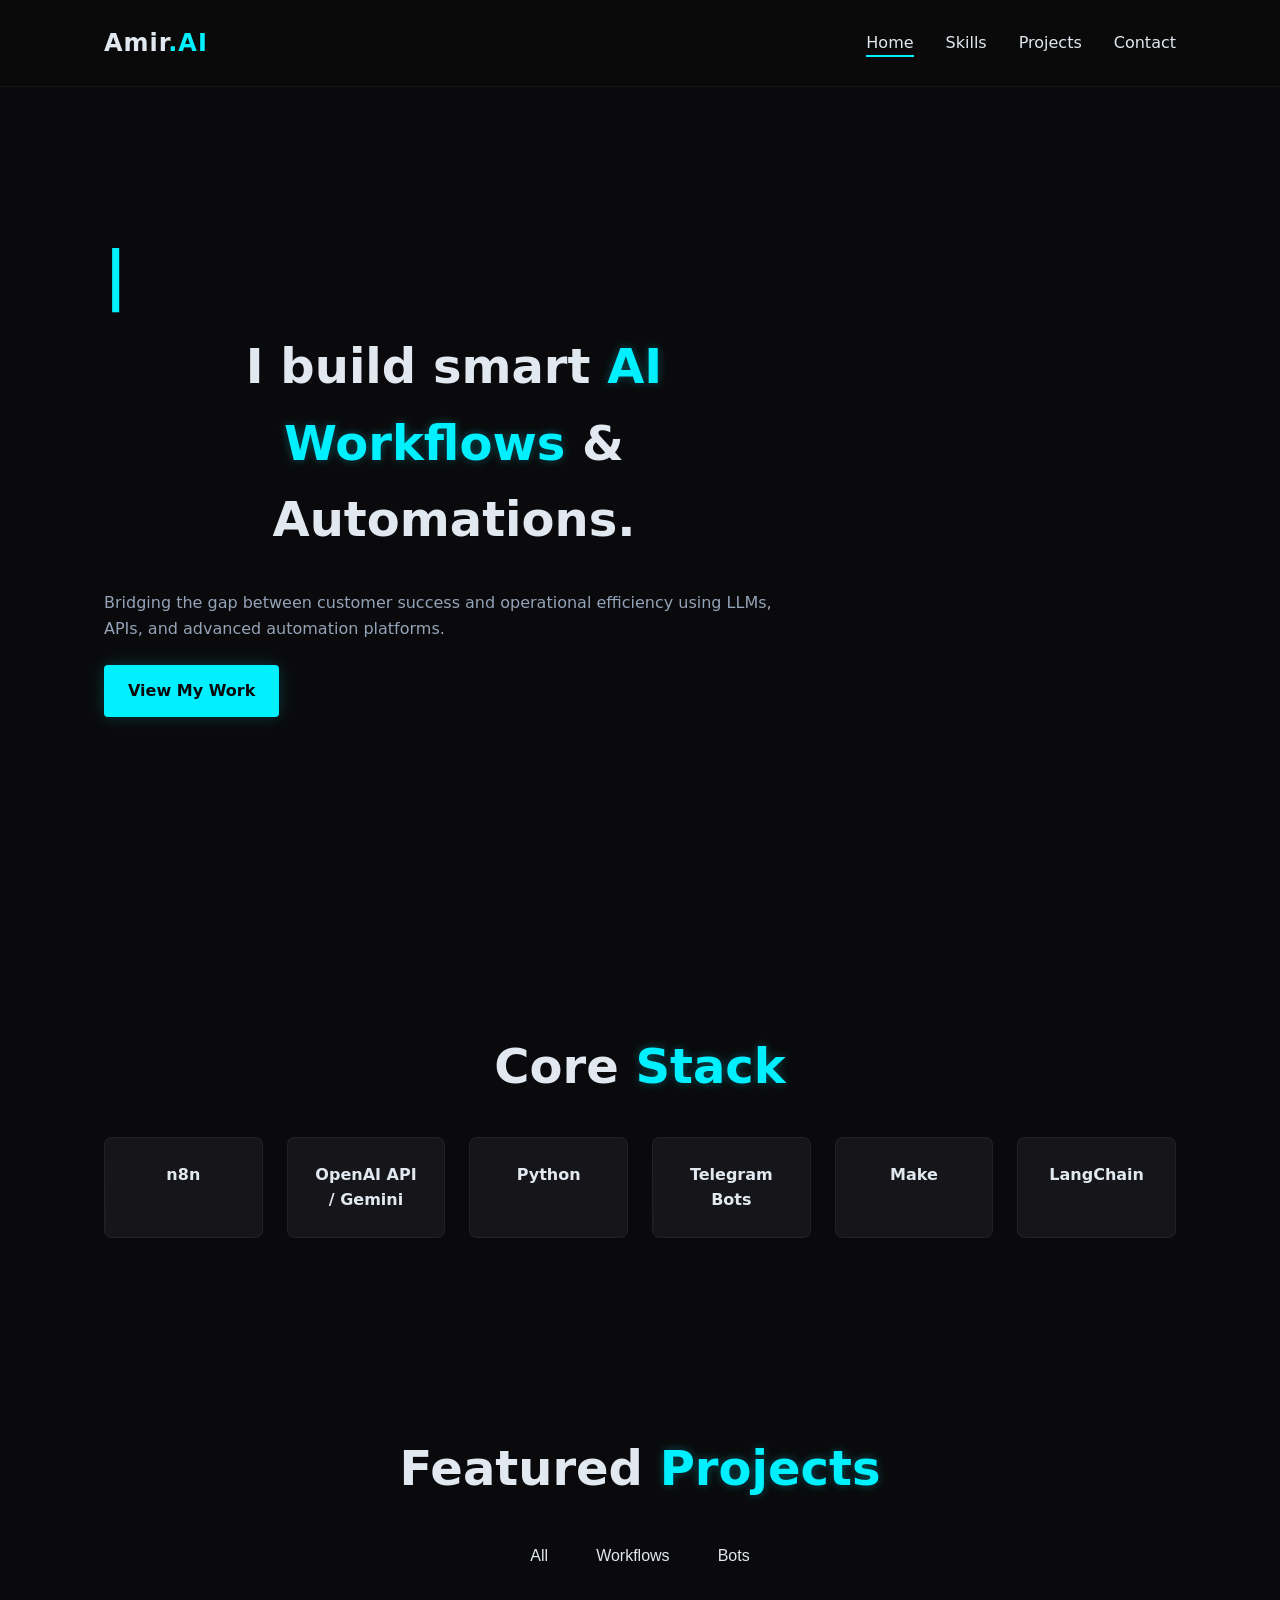
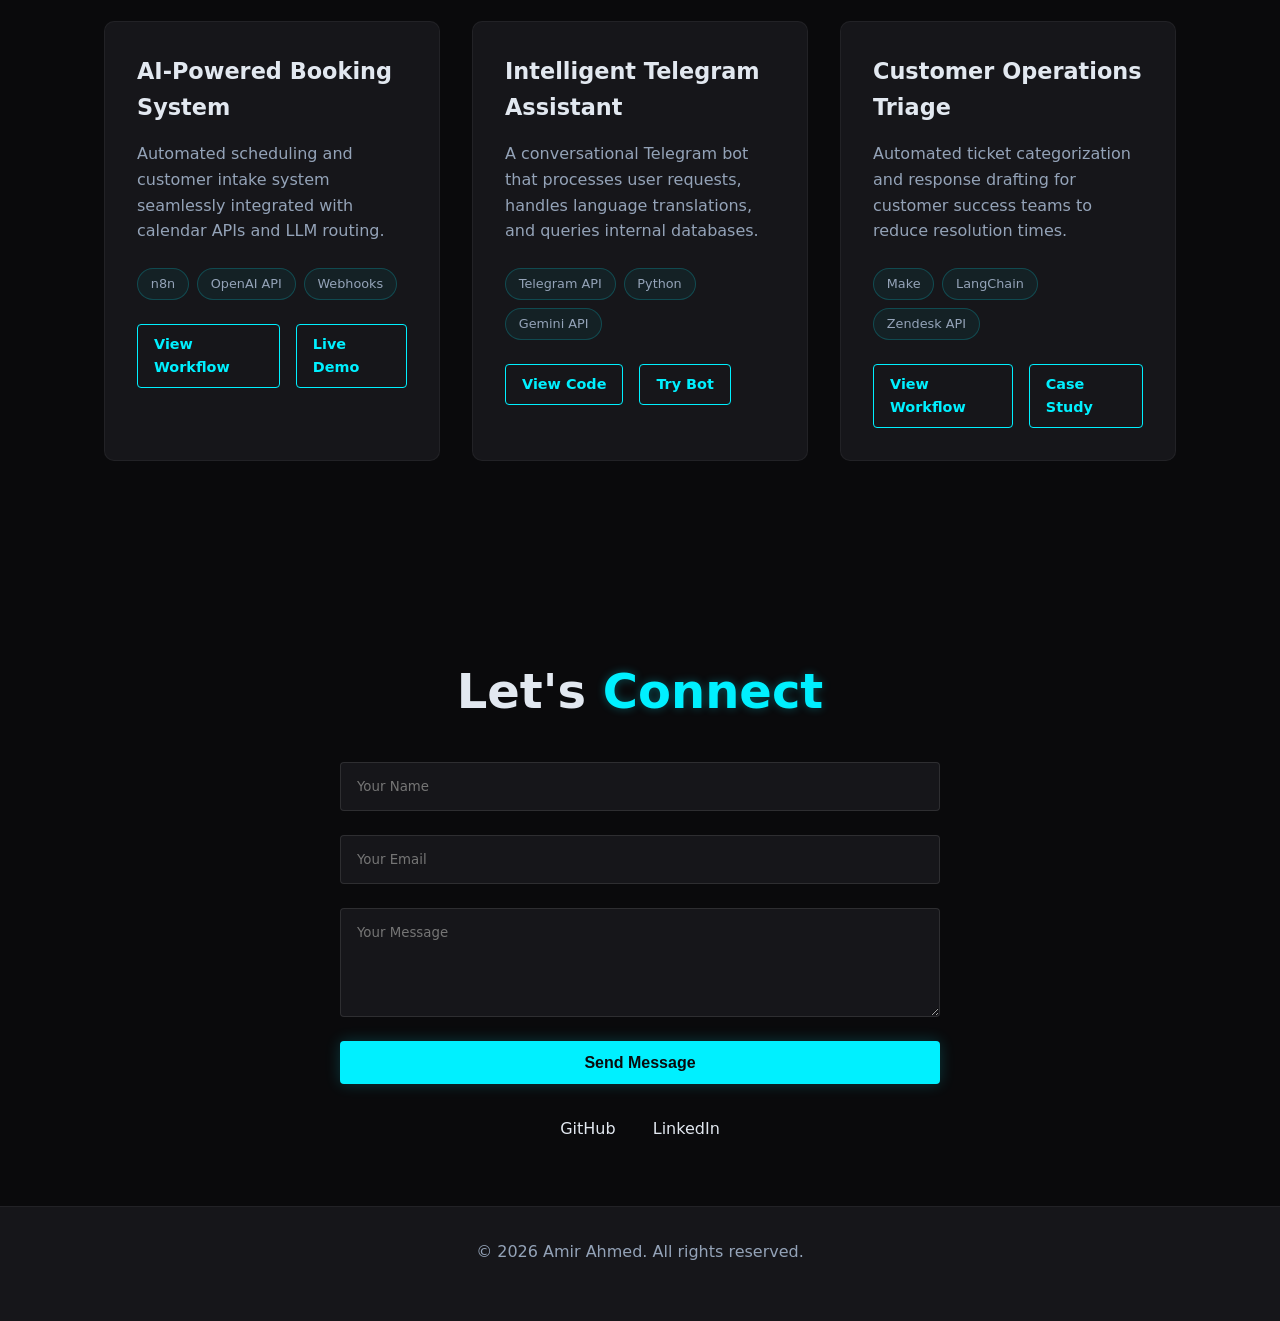
==== index.html @ 6db86df1 "Update index.html" ====
<!DOCTYPE html>
<html lang="en">
<head>
    <meta charset="UTF-8">
    <meta name="viewport" content="width=device-width, initial-scale=1.0">
    <title>Amir Ahmed | AI Automation Portfolio</title>
    <link rel="stylesheet" href="main.css">
</head>
<body>
    <header>
        <nav>
            <div class="logo">Amir<span>.AI</span></div>
            <ul class="nav-links">
                <li><a href="#home">Home</a></li>
                <li><a href="#skills">Skills</a></li>
                <li><a href="#projects">Projects</a></li>
                <li><a href="#contact">Contact</a></li>
            </ul>
            <div class="hamburger">
                <span class="bar"></span>
                <span class="bar"></span>
                <span class="bar"></span>
            </div>
        </nav>
    </header>

    <main>
        <section id="home" class="hero">
            <div class="hero-content">
                <h1><span id="typewriter"></span><span class="cursor">|</span></h1>
                <h2 class="reveal delay-1">I build smart <span class="highlight">AI Workflows</span> & Automations.</h2>
                <p class="reveal delay-2">Bridging the gap between customer success and operational efficiency using LLMs, APIs, and advanced automation platforms.</p>
                <a href="#projects" class="btn primary-btn reveal delay-3">View My Work</a>
            </div>
        </section>

        <section id="skills" class="skills reveal">
            <h2>Core <span class="highlight">Stack</span></h2>
            <div class="skills-grid">
                <div class="skill-card reveal delay-1">n8n</div>
                <div class="skill-card reveal delay-2">OpenAI API / Gemini</div>
                <div class="skill-card reveal delay-3">Python</div>
                <div class="skill-card reveal delay-1">Telegram Bots</div>
                <div class="skill-card reveal delay-2">Make</div>
                <div class="skill-card reveal delay-3">LangChain</div>
            </div>
        </section>

        <section id="projects" class="projects reveal">
            <h2>Featured <span class="highlight">Projects</span></h2>
            
            <div class="filter-container reveal delay-1">
                <button class="filter-btn active" data-filter="all">All</button>
                <button class="filter-btn" data-filter="workflow">Workflows</button>
                <button class="filter-btn" data-filter="bot">Bots</button>
            </div>

            <div class="projects-grid">
                <div class="project-card reveal delay-1" data-category="workflow">
                    <div class="card-glow"></div>
                    <h3>AI-Powered Booking System</h3>
                    <p>Automated scheduling and customer intake system seamlessly integrated with calendar APIs and LLM routing.</p>
                    <div class="tags">
                        <span>n8n</span>
                        <span>OpenAI API</span>
                        <span>Webhooks</span>
                    </div>
                    <div class="project-links">
                        <a href="project.html" class="btn secondary-btn">View Workflow</a>
                        <a href="#" class="btn secondary-btn">Live Demo</a>
                    </div>
                </div>

                <div class="project-card reveal delay-2" data-category="bot">
                    <div class="card-glow"></div>
                    <h3>Intelligent Telegram Assistant</h3>
                    <p>A conversational Telegram bot that processes user requests, handles language translations, and queries internal databases.</p>
                    <div class="tags">
                        <span>Telegram API</span>
                        <span>Python</span>
                        <span>Gemini API</span>
                    </div>
                    <div class="project-links">
                        <a href="#" class="btn secondary-btn">View Code</a>
                        <a href="#" class="btn secondary-btn">Try Bot</a>
                    </div>
                </div>

                <div class="project-card reveal delay-3" data-category="workflow">
                    <div class="card-glow"></div>
                    <h3>Customer Operations Triage</h3>
                    <p>Automated ticket categorization and response drafting for customer success teams to reduce resolution times.</p>
                    <div class="tags">
                        <span>Make</span>
                        <span>LangChain</span>
                        <span>Zendesk API</span>
                    </div>
                    <div class="project-links">
                        <a href="#" class="btn secondary-btn">View Workflow</a>
                        <a href="#" class="btn secondary-btn">Case Study</a>
                    </div>
                </div>
            </div>
        </section>

        <section id="contact" class="contact reveal">
            <h2>Let's <span class="highlight">Connect</span></h2>
            
            <form action="https://formspree.io/f/mqevnwzp" method="POST" class="contact-form reveal delay-1">
                <input type="text" name="name" placeholder="Your Name" required>
                <input type="email" name="email" placeholder="Your Email" required>
                <textarea name="message" placeholder="Your Message" rows="5" required></textarea>
                
                <input type="hidden" name="_next" value="https://amirahmed-dev.github.io/amir-ai-portfolio/thankyou.html">
                
                <button type="submit" class="btn primary-btn">Send Message</button>
            </form>

            <div class="social-links reveal delay-2">
                <a href="https://github.com/amirahmed-dev" target="_blank" rel="noopener noreferrer">GitHub</a>
                <a href="https://www.linkedin.com/in/amir-ahmed-236945211" target="_blank" rel="noopener noreferrer">LinkedIn</a>
            </div>
        </section>
    </main>

    <footer>
        <p>&copy; 2026 Amir Ahmed. All rights reserved.</p>
    </footer>

    <script src="main.js"></script>
</body>
</html>
---- main.css ----
/* Custom Properties / Dark Theme variables */
:root {
    --bg-main: #0a0a0c;
    --bg-secondary: #16161a;
    --text-main: #e2e8f0;
    --text-muted: #94a3b8;
    --neon-accent: #00f0ff;
    --neon-hover: #00c3ff;
    --neon-purple: #b026ff;
    --font-main: 'Segoe UI', system-ui, -apple-system, sans-serif;
    --transition-fast: 0.3s ease;
    --transition-slow: 0.8s cubic-bezier(0.16, 1, 0.3, 1);
}

/* Reset & Global */
* {
    margin: 0;
    padding: 0;
    box-sizing: border-box;
}

html {
    scroll-behavior: smooth;
}

body {
    background-color: var(--bg-main);
    color: var(--text-main);
    font-family: var(--font-main);
    line-height: 1.6;
    overflow-x: hidden;
}

.highlight {
    color: var(--neon-accent);
    text-shadow: 0 0 10px rgba(0, 240, 255, 0.3);
}

/* Typography & Animations */
h1 { 
    font-size: clamp(2.5rem, 5vw, 4rem); 
    line-height: 1.1; 
    margin-bottom: 1rem; 
    min-height: 4.5rem; /* Prevents layout shift during typing */
}

/* Typing Cursor Animation */
.cursor {
    display: inline-block;
    color: var(--neon-accent);
    animation: blink 1s step-end infinite;
}

@keyframes blink {
    0%, 100% { opacity: 1; }
    50% { opacity: 0; }
}

h2 { font-size: clamp(2rem, 4vw, 3rem); margin-bottom: 2rem; text-align: center; }
p { color: var(--text-muted); margin-bottom: 1.5rem; }

/* Scroll Reveal Classes */
.reveal {
    opacity: 0;
    transform: translateY(40px);
    transition: var(--transition-slow);
}

.reveal.active {
    opacity: 1;
    transform: translateY(0);
}

.delay-1 { transition-delay: 0.1s; }
.delay-2 { transition-delay: 0.2s; }
.delay-3 { transition-delay: 0.3s; }

/* Buttons */
.btn {
    display: inline-block;
    padding: 0.8rem 1.5rem;
    border-radius: 4px;
    text-decoration: none;
    font-weight: 600;
    transition: var(--transition-fast);
    cursor: pointer;
    border: none;
    font-size: 1rem;
    position: relative;
    overflow: hidden;
}

.primary-btn {
    background-color: var(--neon-accent);
    color: var(--bg-main);
    box-shadow: 0 0 15px rgba(0, 240, 255, 0.2);
}

.primary-btn:hover {
    background-color: var(--neon-hover);
    box-shadow: 0 0 25px rgba(0, 240, 255, 0.6);
    transform: translateY(-3px);
}

.secondary-btn {
    background-color: transparent;
    color: var(--neon-accent);
    border: 1px solid var(--neon-accent);
    padding: 0.5rem 1rem;
    font-size: 0.9rem;
}

.secondary-btn:hover {
    background-color: rgba(0, 240, 255, 0.1);
    box-shadow: inset 0 0 10px rgba(0, 240, 255, 0.2);
}

/* Navigation */
header {
    position: fixed;
    width: 100%;
    top: 0;
    background: rgba(10, 10, 12, 0.8);
    backdrop-filter: blur(12px);
    z-index: 1000;
    border-bottom: 1px solid rgba(255, 255, 255, 0.05);
}

nav {
    display: flex;
    justify-content: space-between;
    align-items: center;
    padding: 1.5rem 5%;
    max-width: 1200px;
    margin: 0 auto;
}

.logo {
    font-size: 1.5rem;
    font-weight: 700;
    letter-spacing: 1px;
}

.logo span { color: var(--neon-accent); }

.nav-links {
    display: flex;
    list-style: none;
    gap: 2rem;
}

.nav-links a {
    color: var(--text-main);
    text-decoration: none;
    font-weight: 500;
    transition: var(--transition-fast);
    position: relative;
}

/* Nav Link Underline Animation */
.nav-links a::after {
    content: '';
    position: absolute;
    width: 0;
    height: 2px;
    bottom: -5px;
    left: 0;
    background-color: var(--neon-accent);
    transition: var(--transition-fast);
}

.nav-links a:hover::after, .nav-links a.active::after {
    width: 100%;
}

.nav-links a:hover { color: var(--neon-accent); }

.hamburger { display: none; cursor: pointer; }
.bar {
    display: block; width: 25px; height: 3px; margin: 5px auto;
    background-color: var(--text-main); transition: var(--transition-fast);
}

/* Layout Utilities */
section { padding: 8rem 5% 4rem; max-width: 1200px; margin: 0 auto; }

/* Hero Section */
.hero { height: 100vh; display: flex; align-items: center; justify-content: flex-start; }
.hero-content { max-width: 700px; }

/* Skills Section */
.skills-grid {
    display: grid;
    grid-template-columns: repeat(auto-fit, minmax(150px, 1fr));
    gap: 1.5rem;
}

.skill-card {
    background: var(--bg-secondary);
    padding: 1.5rem;
    text-align: center;
    border-radius: 8px;
    border: 1px solid rgba(255,255,255,0.05);
    transition: var(--transition-fast);
    font-weight: 600;
    position: relative;
    overflow: hidden;
    z-index: 1;
}

/* Skill Card Hover Pulse */
.skill-card::before {
    content: '';
    position: absolute;
    top: 0; left: 0; width: 100%; height: 100%;
    background: linear-gradient(45deg, transparent, rgba(0, 240, 255, 0.1), transparent);
    transform: translateX(-100%);
    transition: 0.5s ease;
    z-index: -1;
}

.skill-card:hover::before {
    transform: translateX(100%);
}

.skill-card:hover {
    border-color: var(--neon-accent);
    transform: translateY(-5px);
    box-shadow: 0 10px 20px rgba(0, 240, 255, 0.15);
    color: var(--neon-accent);
}

/* Projects Section */
.filter-container { display: flex; justify-content: center; gap: 1rem; margin-bottom: 3rem; }

.filter-btn {
    background: transparent; color: var(--text-main); border: none; font-size: 1rem;
    cursor: pointer; padding: 0.5rem 1rem; transition: var(--transition-fast);
    position: relative;
}

.projects-grid {
    display: grid;
    grid-template-columns: repeat(auto-fit, minmax(320px, 1fr));
    gap: 2rem;
}

.project-card {
    background: var(--bg-secondary);
    border-radius: 10px;
    padding: 2rem;
    border: 1px solid rgba(255,255,255,0.05);
    transition: transform 0.4s ease, box-shadow 0.4s ease;
    position: relative;
    overflow: hidden;
}

/* Interactive Card Gradient Border */
.card-glow {
    position: absolute;
    top: 0; left: 0; right: 0; bottom: 0;
    border-radius: 10px;
    pointer-events: none;
    box-shadow: inset 0 0 0 1px transparent;
    transition: var(--transition-fast);
}

.project-card:hover {
    transform: translateY(-8px);
    box-shadow: 0 15px 30px rgba(0,0,0,0.5);
}

.project-card:hover .card-glow {
    box-shadow: inset 0 0 0 1px var(--neon-purple);
    background: radial-gradient(circle at 50% 0%, rgba(176, 38, 255, 0.1) 0%, transparent 70%);
}

.project-card h3 { margin-bottom: 1rem; font-size: 1.4rem; transition: color 0.3s; }
.project-card:hover h3 { color: var(--neon-purple); }

.tags { display: flex; flex-wrap: wrap; gap: 0.5rem; margin-bottom: 1.5rem; }
.tags span {
    background: rgba(0, 240, 255, 0.05);
    color: var(--text-muted);
    border: 1px solid rgba(0, 240, 255, 0.2);
    padding: 0.3rem 0.8rem;
    border-radius: 50px;
    font-size: 0.8rem;
    transition: var(--transition-fast);
}

.project-card:hover .tags span {
    color: var(--neon-accent);
    border-color: var(--neon-accent);
    background: rgba(0, 240, 255, 0.1);
}

.project-links { display: flex; gap: 1rem; }

/* Contact & Footer styling remains the same... */
.contact-form { max-width: 600px; margin: 0 auto 2rem; display: flex; flex-direction: column; gap: 1.5rem; }
input, textarea { width: 100%; padding: 1rem; background: var(--bg-secondary); border: 1px solid rgba(255,255,255,0.1); border-radius: 4px; color: var(--text-main); font-family: inherit; transition: var(--transition-fast); }
input:focus, textarea:focus { outline: none; border-color: var(--neon-accent); box-shadow: 0 0 10px rgba(0, 240, 255, 0.1); }
.social-links { text-align: center; }
.social-links a { color: var(--text-main); text-decoration: none; margin: 0 1rem; transition: var(--transition-fast); }
.social-links a:hover { color: var(--neon-accent); text-shadow: 0 0 8px rgba(0,240,255,0.4); }
footer { text-align: center; padding: 2rem; background: var(--bg-secondary); border-top: 1px solid rgba(255,255,255,0.05); }

/* Responsive Media Queries */
@media (max-width: 768px) {
    .hamburger { display: block; }
    .nav-links {
        position: fixed; left: -100%; top: 70px; flex-direction: column; background: var(--bg-main); width: 100%; text-align: center; transition: 0.3s; padding: 2rem 0; box-shadow: 0 10px 10px rgba(0,0,0,0.2);
    }
    .nav-links.active { left: 0; }
    .hamburger.active .bar:nth-child(2) { opacity: 0; }
    .hamburger.active .bar:nth-child(1) { transform: translateY(8px) rotate(45deg); }
    .hamburger.active .bar:nth-child(3) { transform: translateY(-8px) rotate(-45deg); }
    .hero { text-align: center; justify-content: center; }
    h1 { min-height: 7rem; } /* Account for text wrapping on mobile */
}
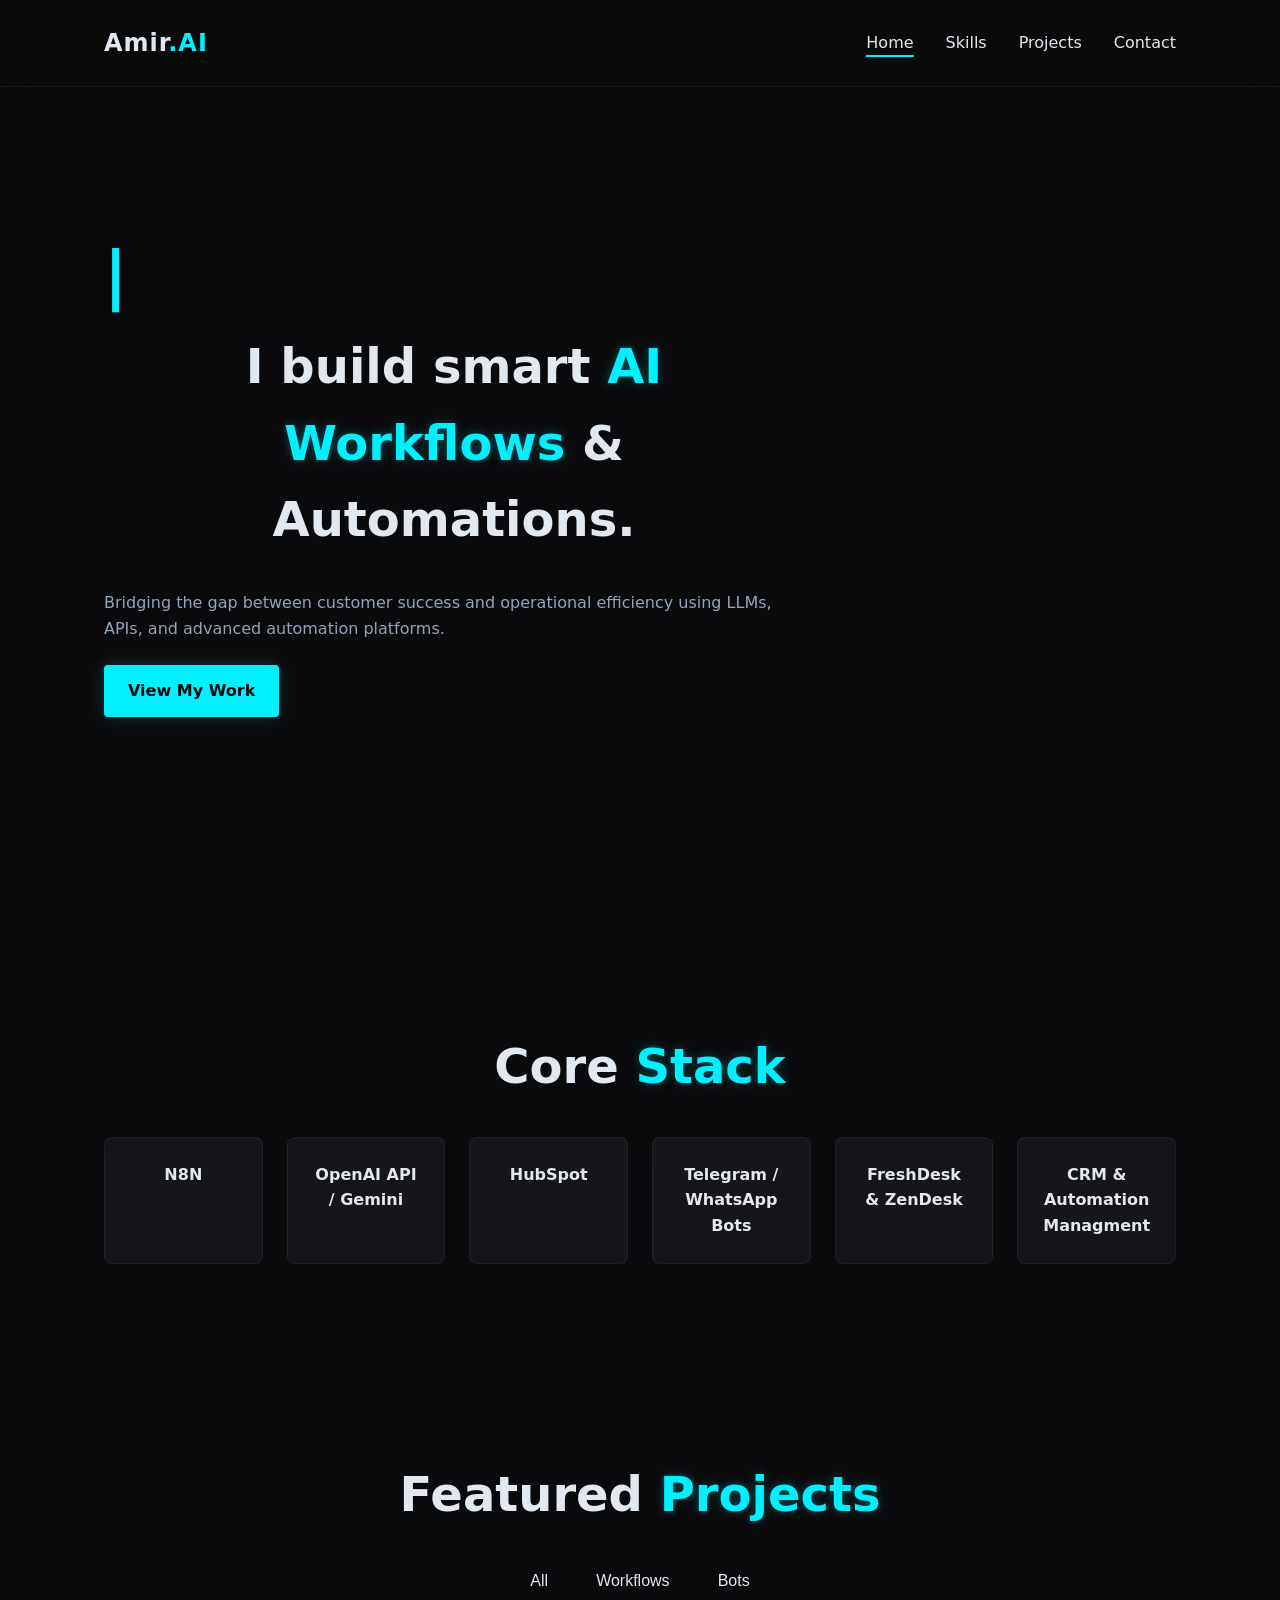
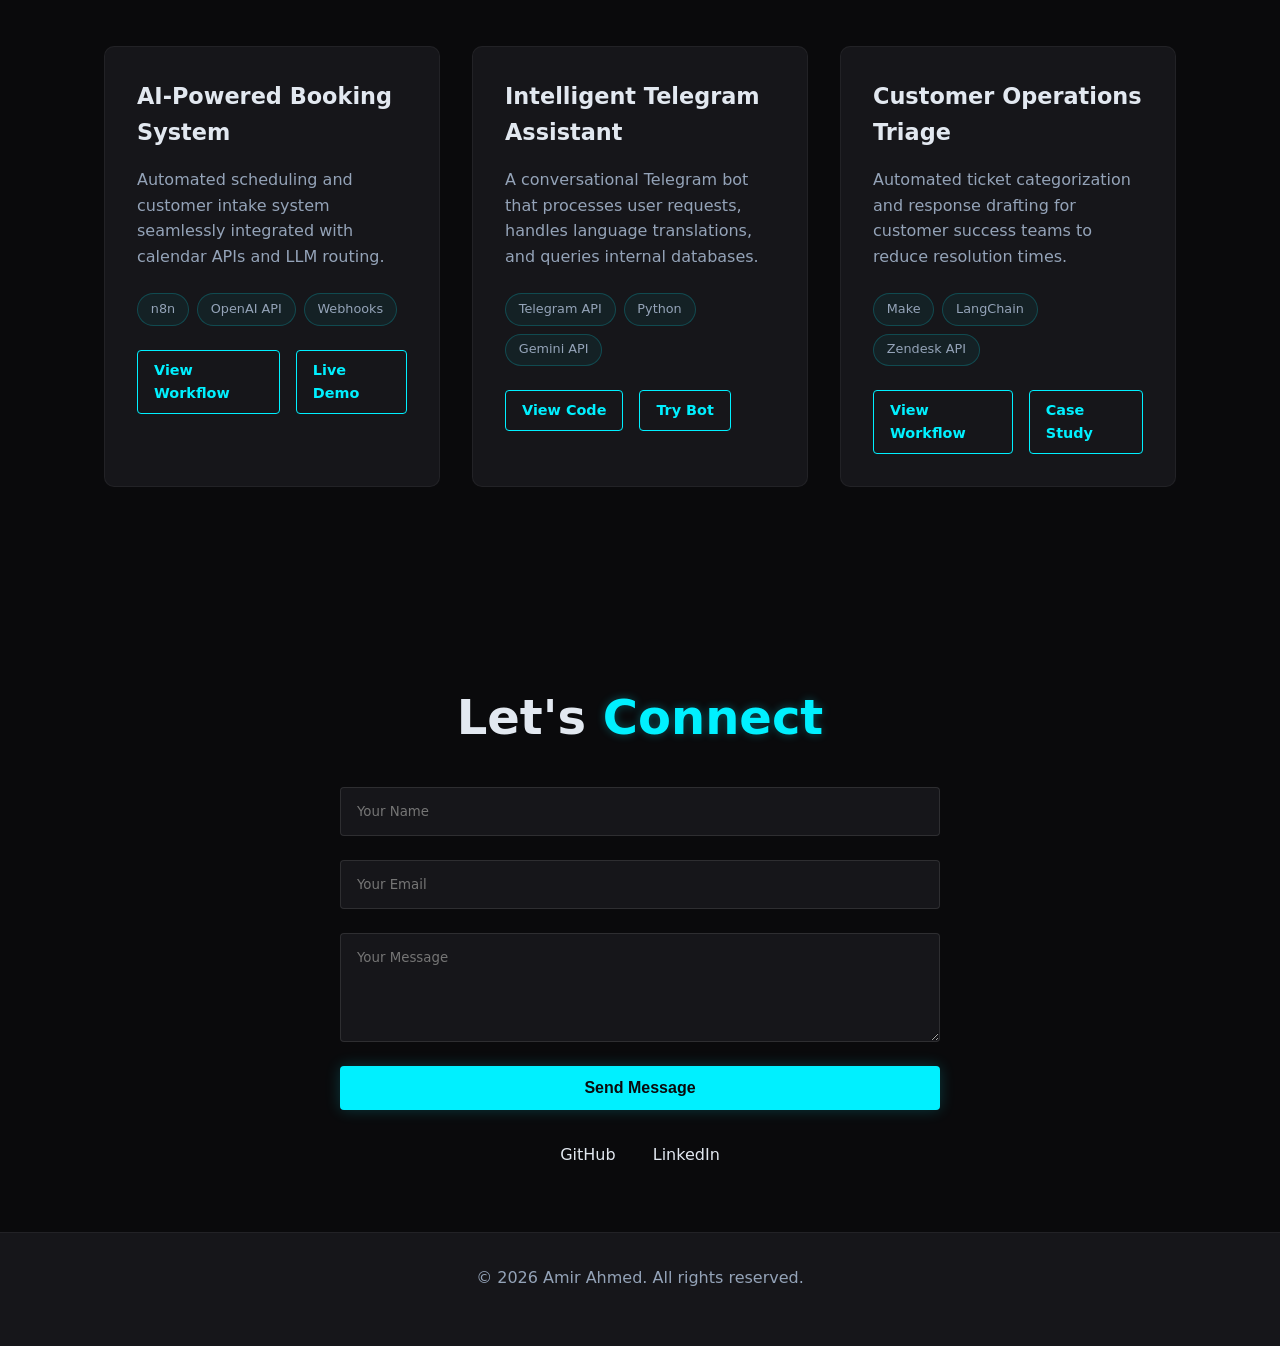
==== commit 1c5218dd: "Update index.html" ====
--- a/index.html
+++ b/index.html
@@ -37,12 +37,12 @@
         <section id="skills" class="skills reveal">
             <h2>Core <span class="highlight">Stack</span></h2>
             <div class="skills-grid">
-                <div class="skill-card reveal delay-1">n8n</div>
+                <div class="skill-card reveal delay-1">N8N</div>
                 <div class="skill-card reveal delay-2">OpenAI API / Gemini</div>
-                <div class="skill-card reveal delay-3">Python</div>
-                <div class="skill-card reveal delay-1">Telegram Bots</div>
-                <div class="skill-card reveal delay-2">Make</div>
-                <div class="skill-card reveal delay-3">LangChain</div>
+                <div class="skill-card reveal delay-3">HubSpot</div>
+                <div class="skill-card reveal delay-1">Telegram / WhatsApp Bots</div>
+                <div class="skill-card reveal delay-2">FreshDesk & ZenDesk </div>
+                <div class="skill-card reveal delay-3">CRM & Automation Managment</div>
             </div>
         </section>
 
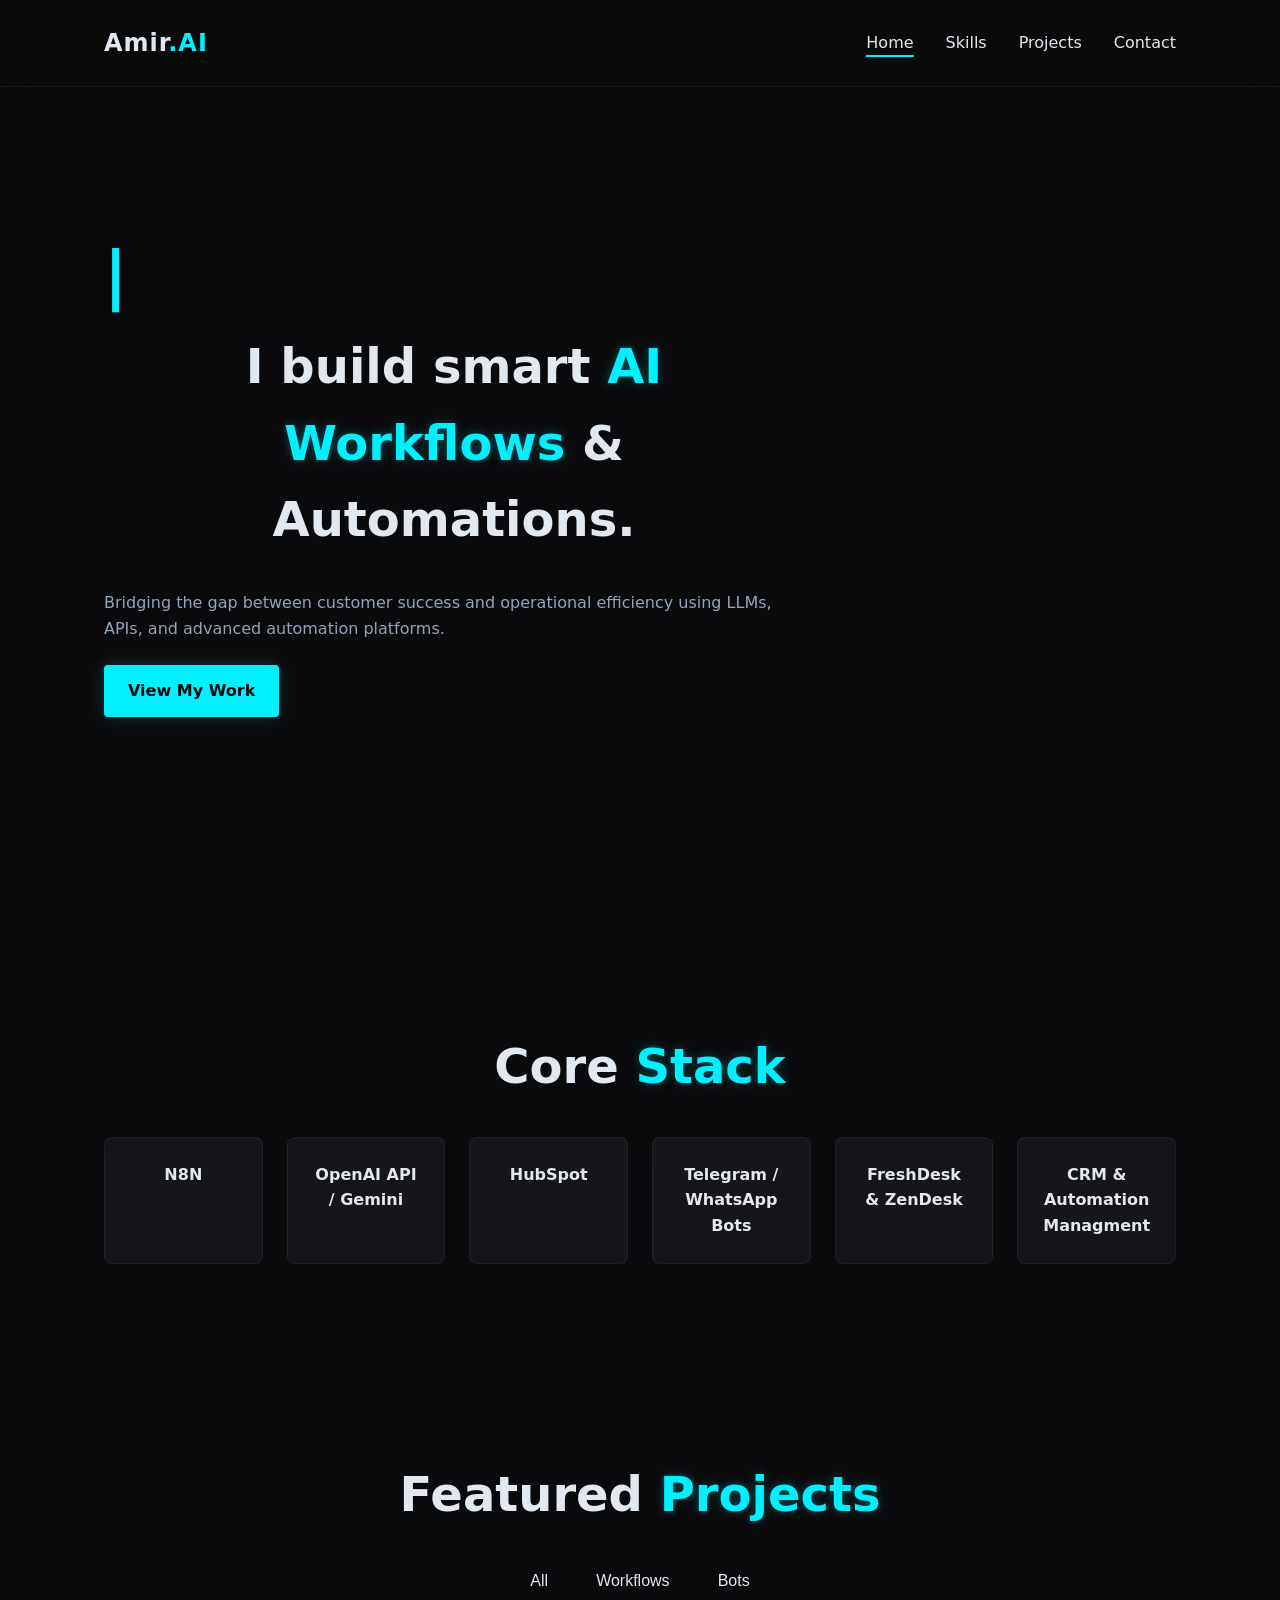
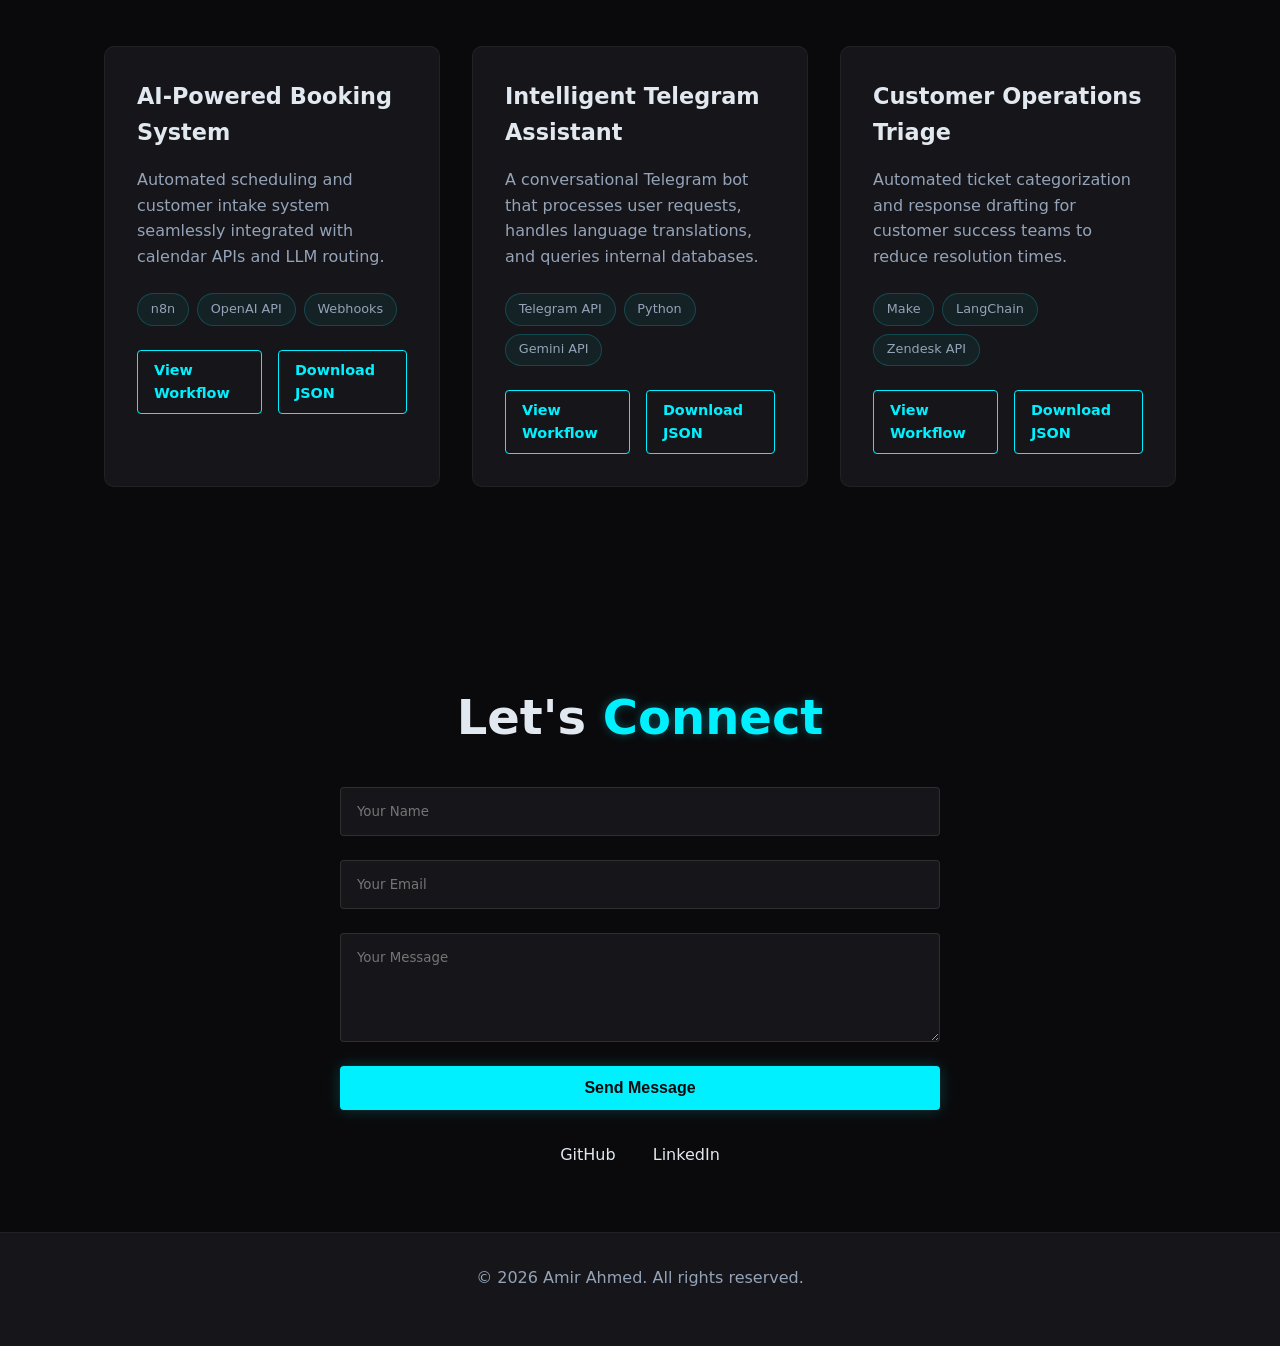
==== commit 81cd831c: "Update index.html" ====
--- a/index.html
+++ b/index.html
@@ -67,7 +67,7 @@
                     </div>
                     <div class="project-links">
                         <a href="project.html" class="btn secondary-btn">View Workflow</a>
-                        <a href="#" class="btn secondary-btn">Live Demo</a>
+                        <a href="#" class="btn secondary-btn">Download JSON</a>
                     </div>
                 </div>
 
@@ -81,8 +81,8 @@
                         <span>Gemini API</span>
                     </div>
                     <div class="project-links">
-                        <a href="#" class="btn secondary-btn">View Code</a>
-                        <a href="#" class="btn secondary-btn">Try Bot</a>
+                        <a href="#" class="btn secondary-btn">View Workflow</a>
+                        <a href="#" class="btn secondary-btn">Download JSON</a>
                     </div>
                 </div>
 
@@ -97,7 +97,7 @@
                     </div>
                     <div class="project-links">
                         <a href="#" class="btn secondary-btn">View Workflow</a>
-                        <a href="#" class="btn secondary-btn">Case Study</a>
+                        <a href="#" class="btn secondary-btn">Download JSON</a>
                     </div>
                 </div>
             </div>
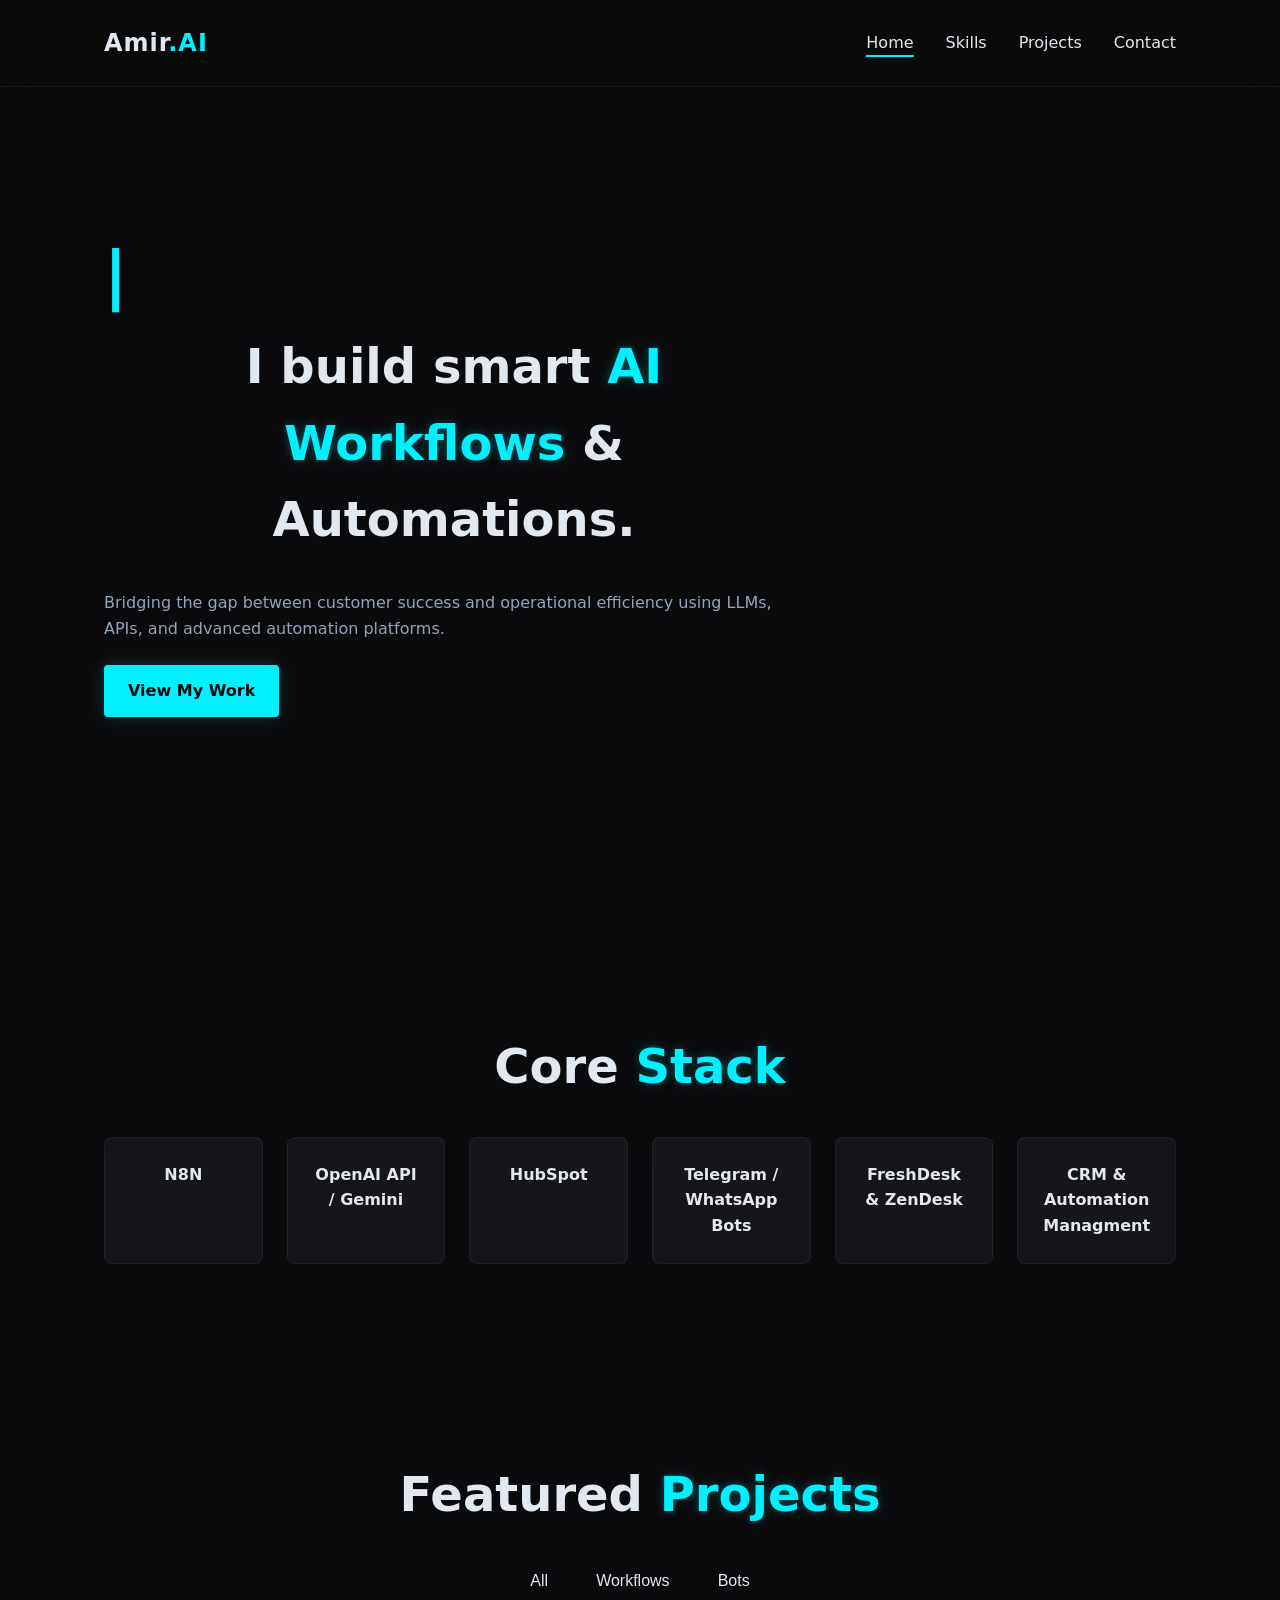
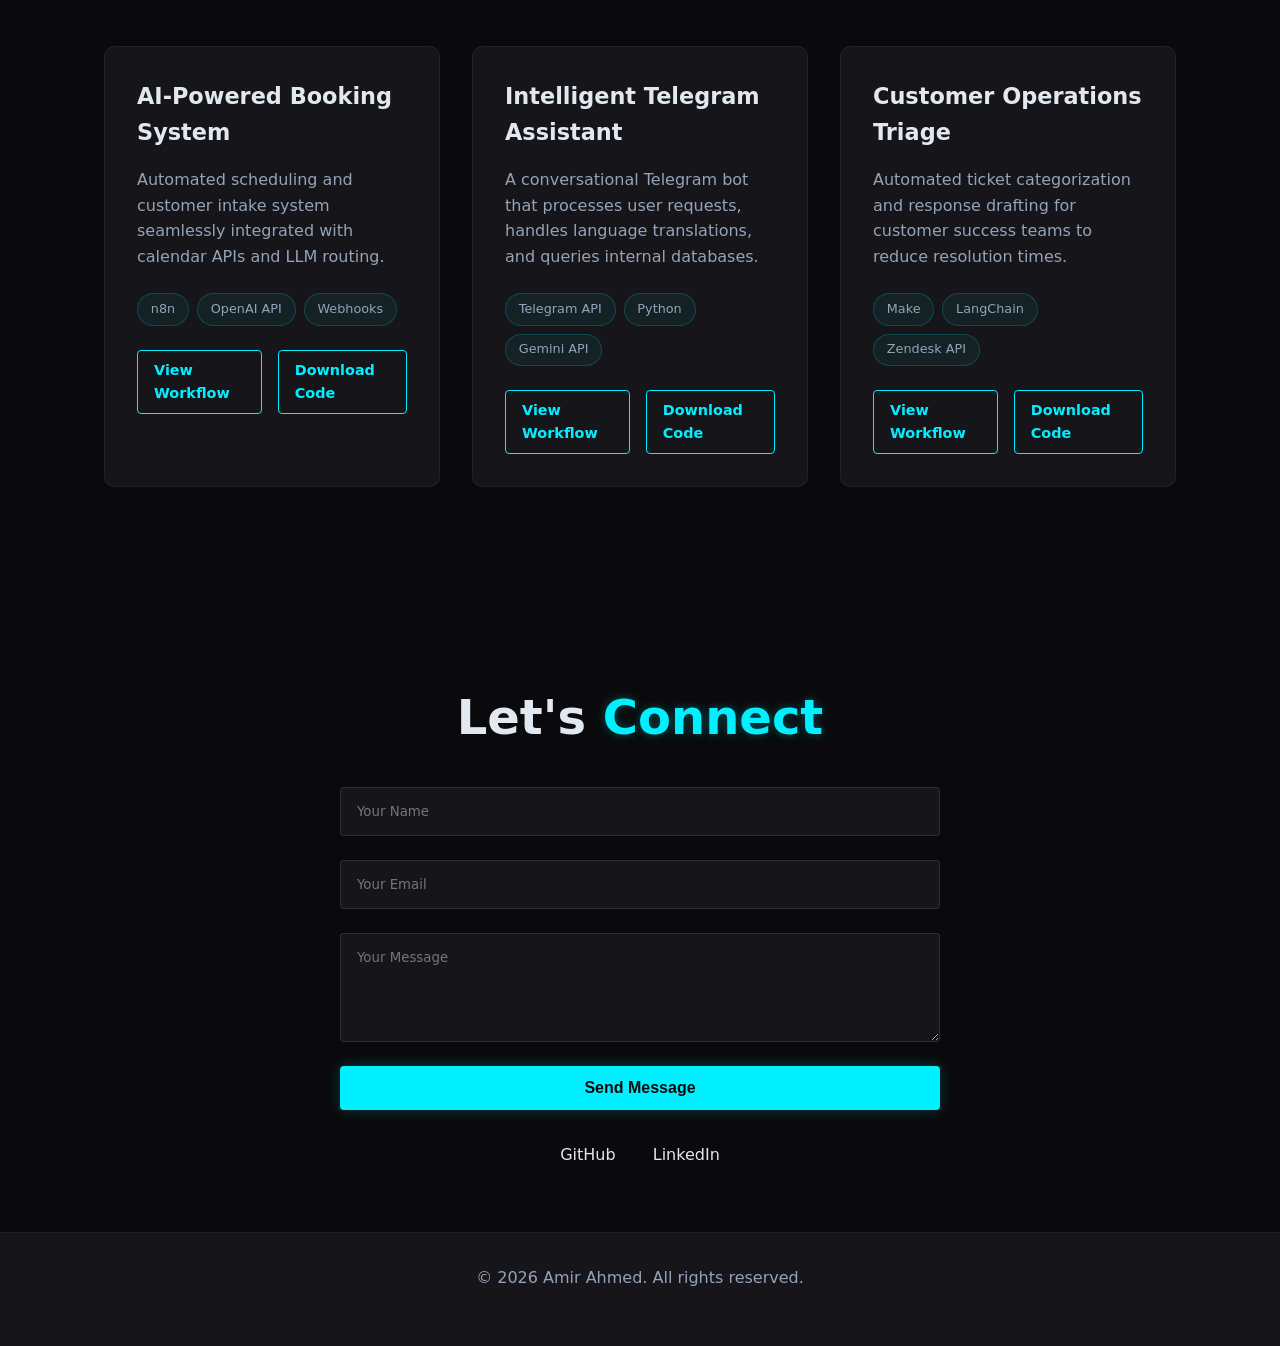
==== commit 258d8cd3: "Update index.html" ====
--- a/index.html
+++ b/index.html
@@ -67,7 +67,7 @@
                     </div>
                     <div class="project-links">
                         <a href="project.html" class="btn secondary-btn">View Workflow</a>
-                        <a href="#" class="btn secondary-btn">Download JSON</a>
+                        <a href="#" class="btn secondary-btn">Download Code</a>
                     </div>
                 </div>
 
@@ -82,7 +82,7 @@
                     </div>
                     <div class="project-links">
                         <a href="#" class="btn secondary-btn">View Workflow</a>
-                        <a href="#" class="btn secondary-btn">Download JSON</a>
+                        <a href="#" class="btn secondary-btn">Download Code</a>
                     </div>
                 </div>
 
@@ -97,7 +97,7 @@
                     </div>
                     <div class="project-links">
                         <a href="#" class="btn secondary-btn">View Workflow</a>
-                        <a href="#" class="btn secondary-btn">Download JSON</a>
+                        <a href="#" class="btn secondary-btn">Download Code</a>
                     </div>
                 </div>
             </div>
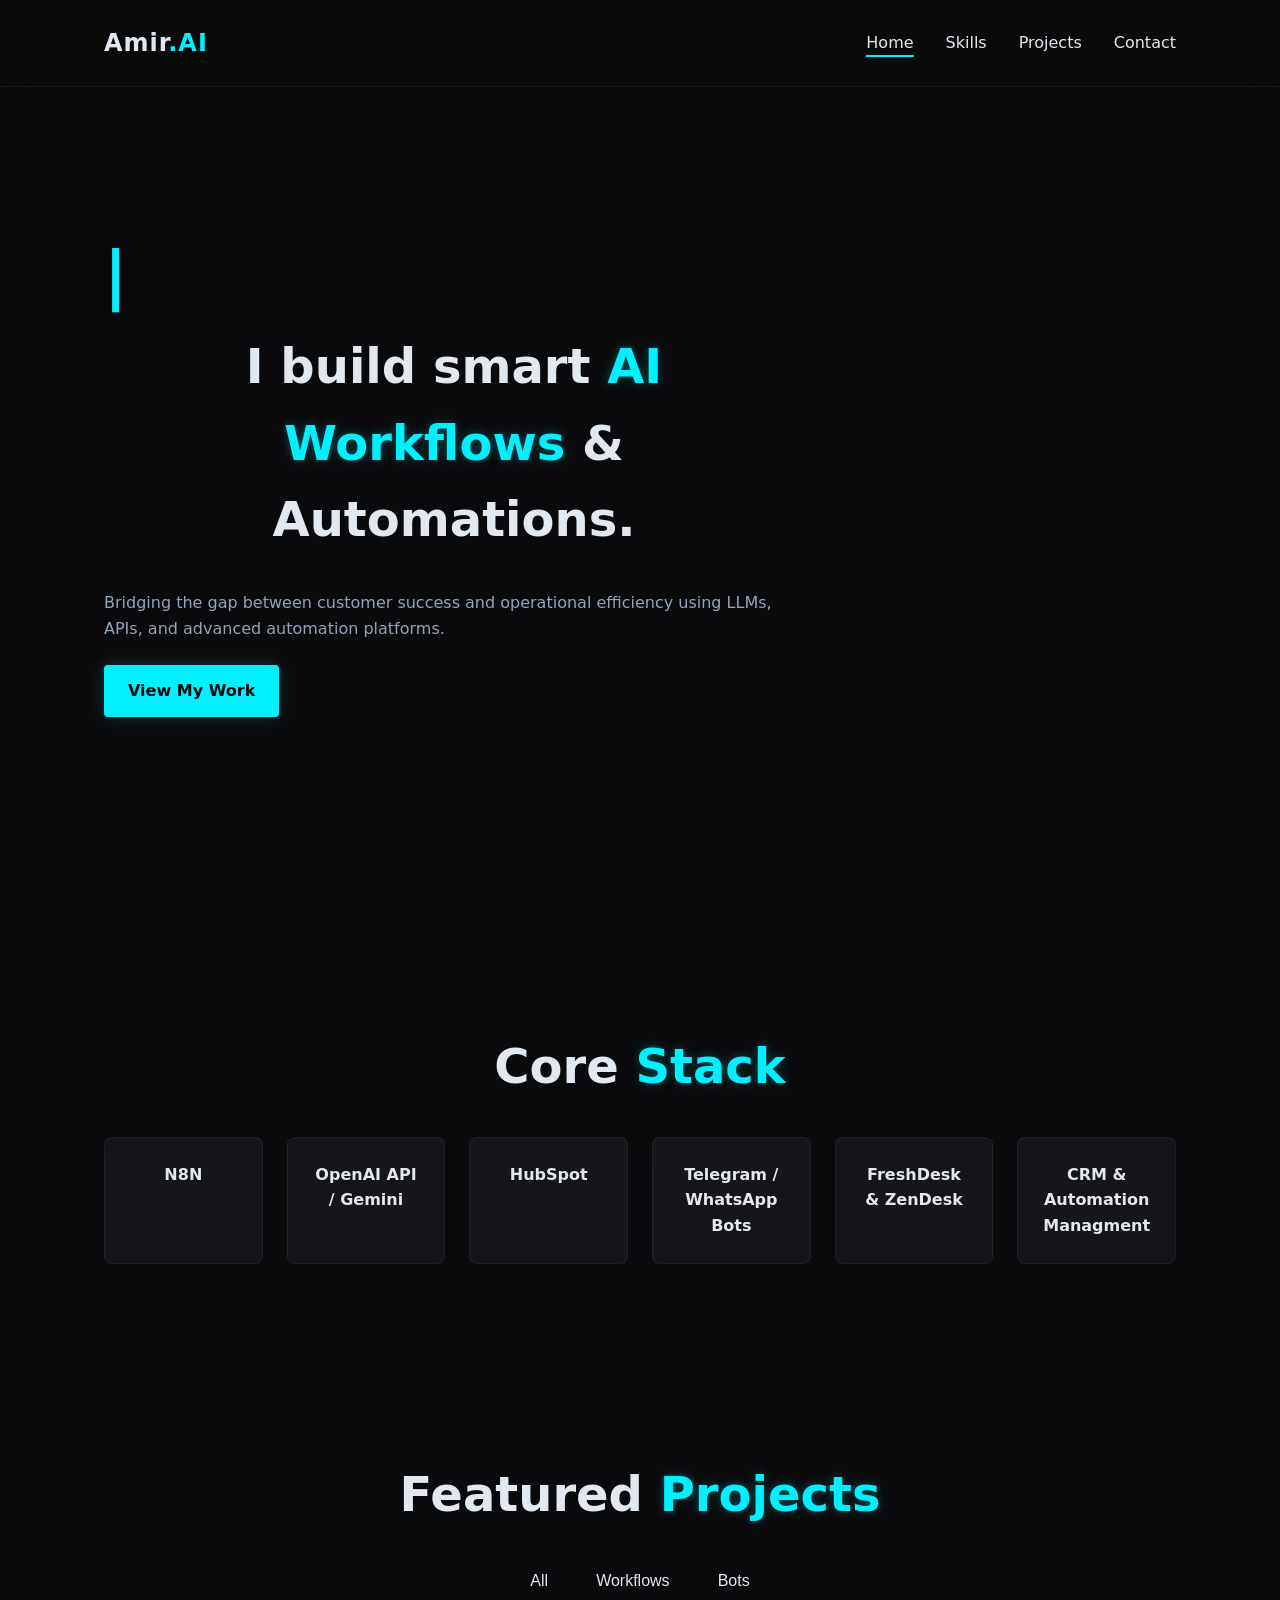
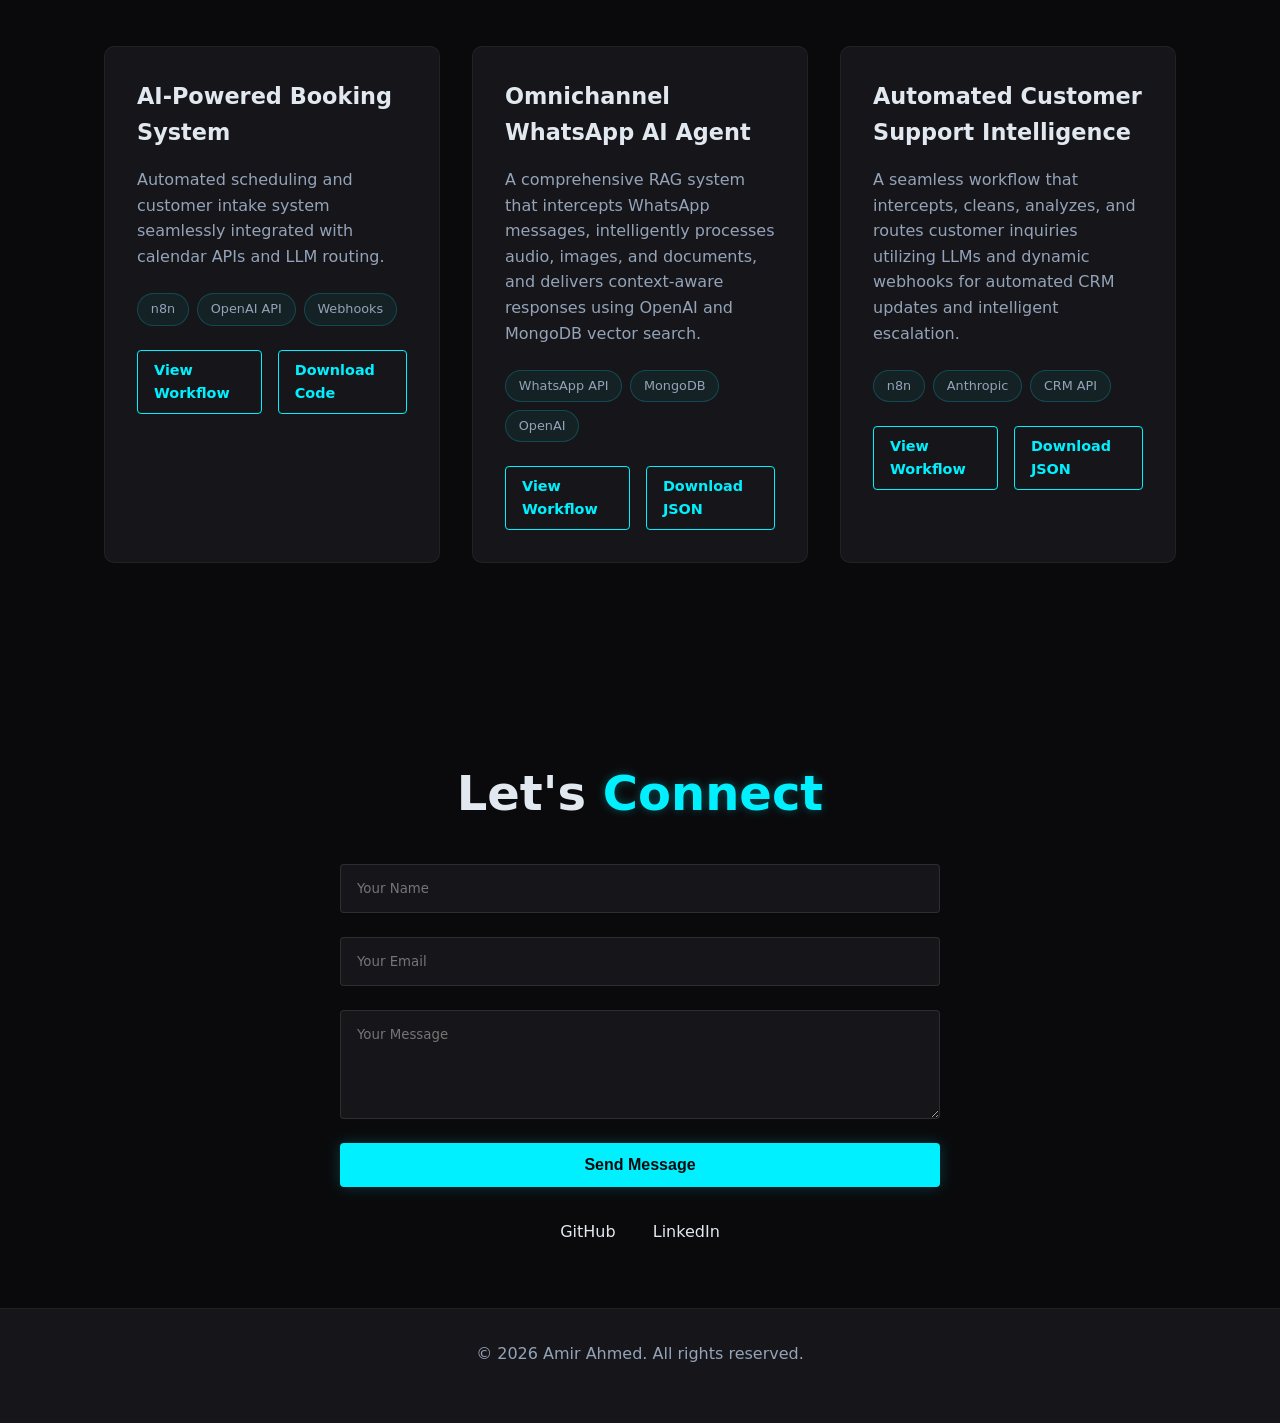
==== commit d24b83ed: "Update index.html" ====
--- a/index.html
+++ b/index.html
@@ -56,6 +56,7 @@
             </div>
 
             <div class="projects-grid">
+                <!-- Project 1 (Unchanged) -->
                 <div class="project-card reveal delay-1" data-category="workflow">
                     <div class="card-glow"></div>
                     <h3>AI-Powered Booking System</h3>
@@ -71,33 +72,35 @@
                     </div>
                 </div>
 
+                <!-- Project 3 (Omnichannel WhatsApp AI Agent) -->
                 <div class="project-card reveal delay-2" data-category="bot">
                     <div class="card-glow"></div>
-                    <h3>Intelligent Telegram Assistant</h3>
-                    <p>A conversational Telegram bot that processes user requests, handles language translations, and queries internal databases.</p>
+                    <h3>Omnichannel WhatsApp AI Agent</h3>
+                    <p>A comprehensive RAG system that intercepts WhatsApp messages, intelligently processes audio, images, and documents, and delivers context-aware responses using OpenAI and MongoDB vector search.</p>
                     <div class="tags">
-                        <span>Telegram API</span>
-                        <span>Python</span>
-                        <span>Gemini API</span>
+                        <span>WhatsApp API</span>
+                        <span>MongoDB</span>
+                        <span>OpenAI</span>
                     </div>
                     <div class="project-links">
-                        <a href="#" class="btn secondary-btn">View Workflow</a>
-                        <a href="#" class="btn secondary-btn">Download Code</a>
+                        <a href="project_3.html" class="btn secondary-btn">View Workflow</a>
+                        <a href="project_3.json" download="project_3.json" class="btn secondary-btn">Download JSON</a>
                     </div>
                 </div>
 
+                <!-- Project 2 (Automated Customer Support Intelligence) -->
                 <div class="project-card reveal delay-3" data-category="workflow">
                     <div class="card-glow"></div>
-                    <h3>Customer Operations Triage</h3>
-                    <p>Automated ticket categorization and response drafting for customer success teams to reduce resolution times.</p>
+                    <h3>Automated Customer Support Intelligence</h3>
+                    <p>A seamless workflow that intercepts, cleans, analyzes, and routes customer inquiries utilizing LLMs and dynamic webhooks for automated CRM updates and intelligent escalation.</p>
                     <div class="tags">
-                        <span>Make</span>
-                        <span>LangChain</span>
-                        <span>Zendesk API</span>
+                        <span>n8n</span>
+                        <span>Anthropic</span>
+                        <span>CRM API</span>
                     </div>
                     <div class="project-links">
-                        <a href="#" class="btn secondary-btn">View Workflow</a>
-                        <a href="#" class="btn secondary-btn">Download Code</a>
+                        <a href="project_2.html" class="btn secondary-btn">View Workflow</a>
+                        <a href="Project_2.json" download="Project_2.json" class="btn secondary-btn">Download JSON</a>
                     </div>
                 </div>
             </div>
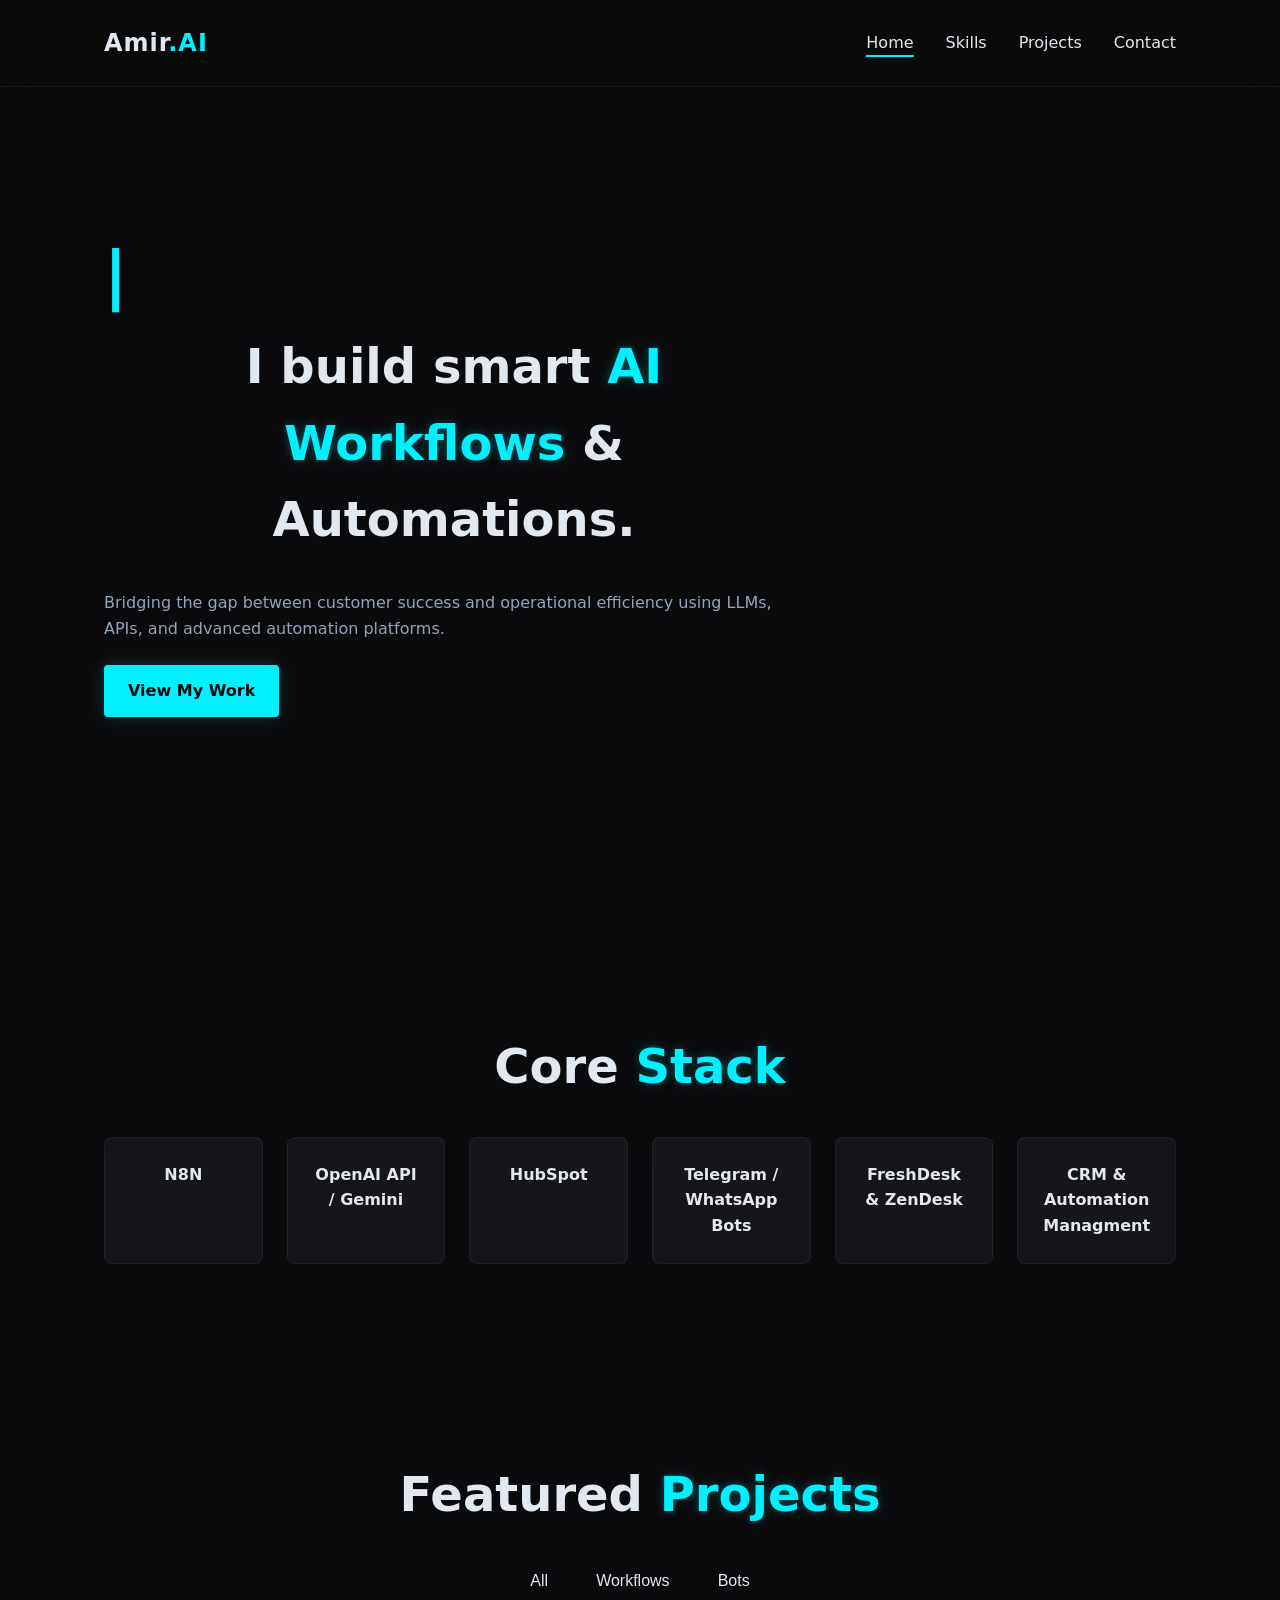
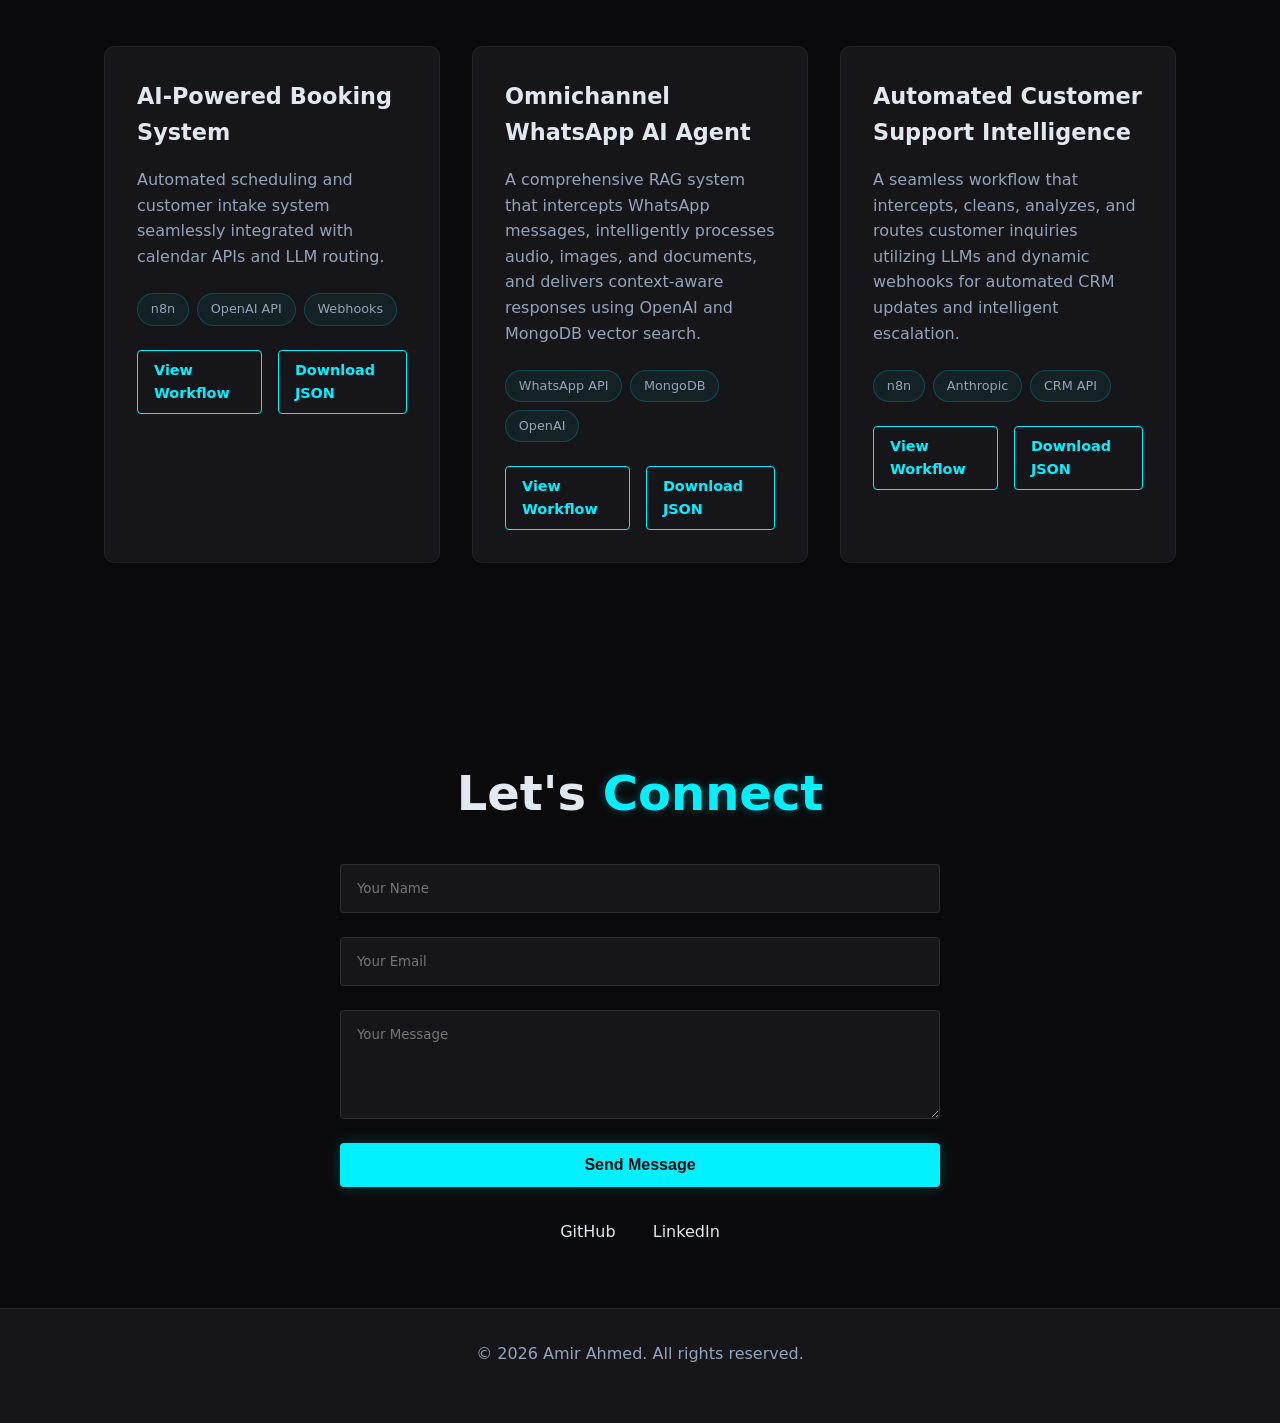
==== commit 22d55565: "Update index.html" ====
--- a/index.html
+++ b/index.html
@@ -68,7 +68,7 @@
                     </div>
                     <div class="project-links">
                         <a href="project.html" class="btn secondary-btn">View Workflow</a>
-                        <a href="#" class="btn secondary-btn">Download Code</a>
+                        <a href="AI-Powered Booking System.json" download="AI-Powered Booking System.json" class="btn secondary-btn">Download JSON</a>
                     </div>
                 </div>
 
@@ -84,7 +84,7 @@
                     </div>
                     <div class="project-links">
                         <a href="project_3.html" class="btn secondary-btn">View Workflow</a>
-                        <a href="project_3.json" download="project_3.json" class="btn secondary-btn">Download JSON</a>
+                        <a href="Omnichannel WhatsApp AI Agent.json" download="Omnichannel WhatsApp AI Agent.json" class="btn secondary-btn">Download JSON</a>
                     </div>
                 </div>
 
@@ -100,7 +100,7 @@
                     </div>
                     <div class="project-links">
                         <a href="project_2.html" class="btn secondary-btn">View Workflow</a>
-                        <a href="Project_2.json" download="Project_2.json" class="btn secondary-btn">Download JSON</a>
+                        <a href="Automated Customer Support Intelligence.json" download="Automated Customer Support Intelligence.json" class="btn secondary-btn">Download JSON</a>
                     </div>
                 </div>
             </div>
